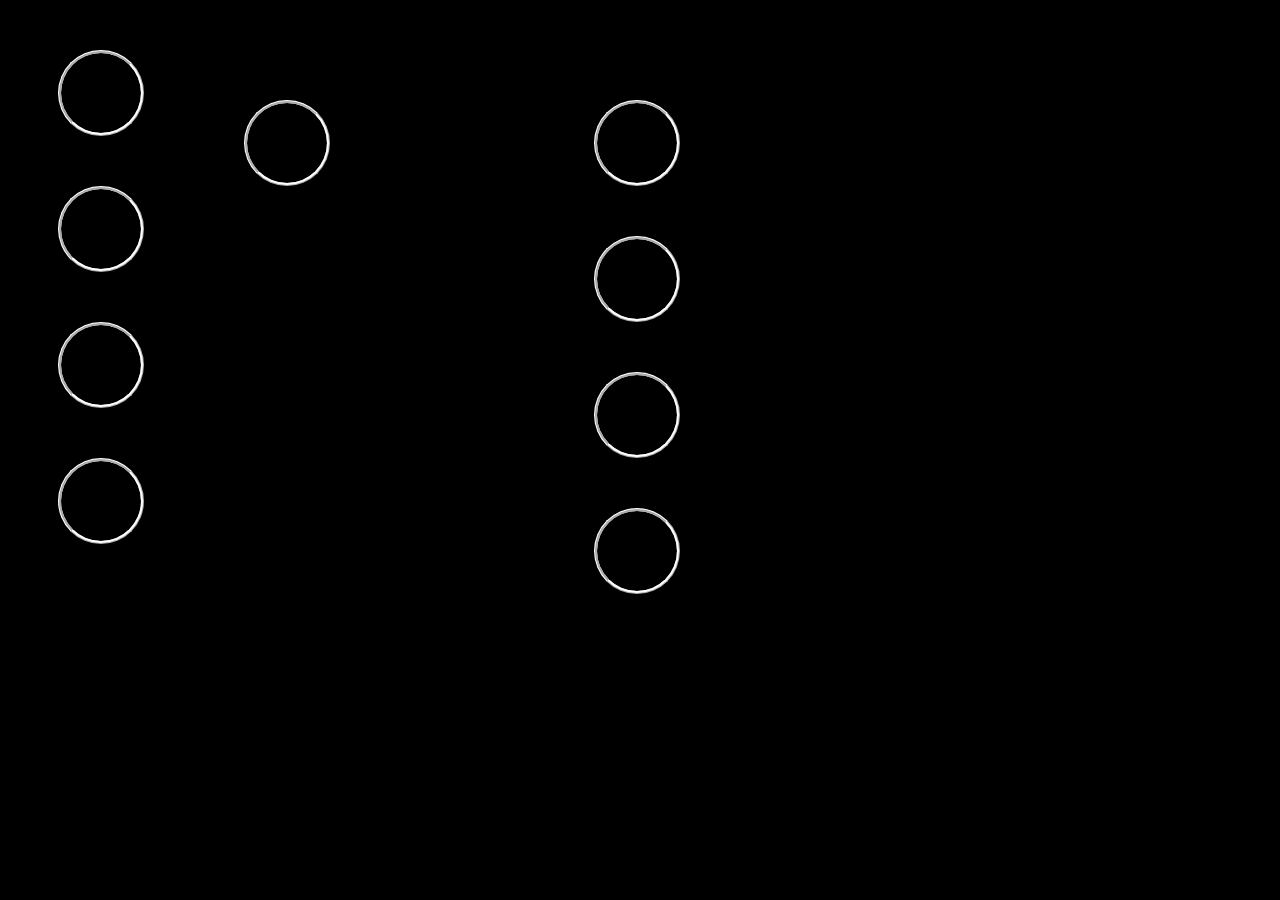
==== Wayfarer Web/Page2.html @ 720e5a4c "WebApp" ====
<!DOCTYPE html>
<html lang="en">

<head>

    <meta charset="utf-8">
    <meta http-equiv="X-UA-Compatible" content="IE=edge">
    <meta name="viewport" content="width=device-width, initial-scale=1">
    <meta name="description" content="">
    <meta name="author" content="">

    <title>Wayfarer</title>

    <!-- Bootstrap Core CSS -->

    <!-- Custom Fonts -->
    <link href="vendor/font-awesome/css/font-awesome.min.css" rel="stylesheet" type="text/css">
    <link href="https://fonts.googleapis.com/css?family=Lora:400,700,400italic,700italic" rel="stylesheet" type="text/css">
    <link href="https://fonts.googleapis.com/css?family=Montserrat:400,700" rel="stylesheet" type="text/css">

    <!-- Theme CSS -->
<link rel="stylesheet" type="text/css" href="css/page2.css" />
</head>

<body bgcolor ="black">
    
<div id = "u1" class="userprof"> </div><div id = "u2" class="userprof"> </div>

<div id = "u3" class="userprof"> </div><div id = "u4" class="userprof"> </div>

<div id = "u5" class="userprof"> </div><div id = "u6" class="userprof"> </div>
<div id = "u7" class="userprof"> </div><div id = "u8" class="userprof"> </div>

<div id = "u9" class="userprof"> </div>



</body>

</html>
---- Wayfarer Web/css/page2.css ----
.userprof{
  color: black;
  border-style: ridge;
  border-color: white;
  border-radius: 50%;
  width: 80px;
  height: 80px; 
  margin: 50px;
}

.userprof:hover{
  opacity: 0.5;
  cursor: pointer;
}

#u1{
    position: absolute;
  right: 900px;
}
#u2{
  position: absolute;
  right: 550px;
}


#u4{
  position: absolute;
  right: 550px;
}


#u6{
  position: absolute;
  right: 550px;

}

#u8{
  position: absolute;
  right: 550px;
}
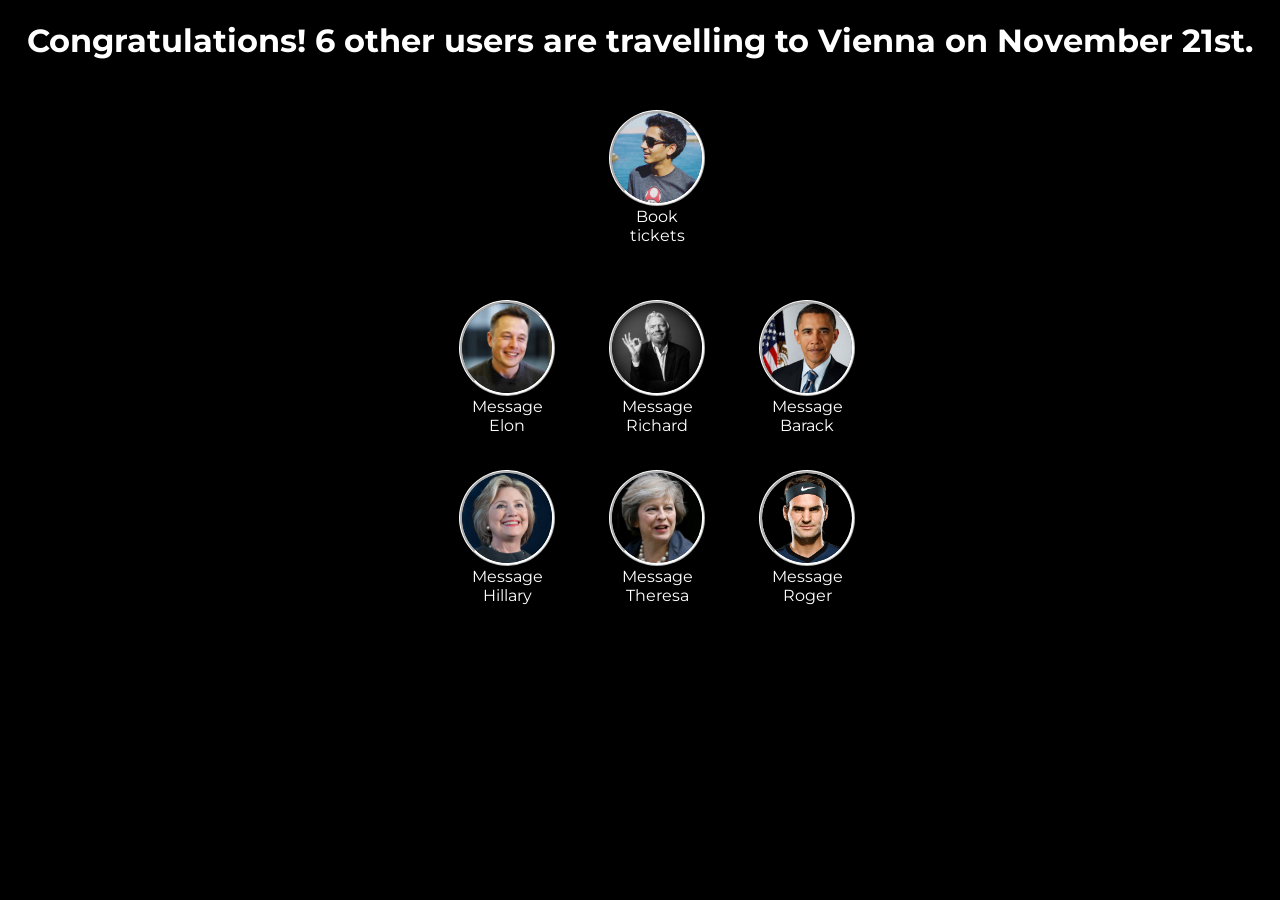
==== commit 9d3393b0: "updates to further pages on web app" ====
--- a/Wayfarer Web/Page2.html
+++ b/Wayfarer Web/Page2.html
@@ -23,15 +23,45 @@
 </head>
 
 <body bgcolor ="black">
+
+<div id = "heading"> <h1>   Congratulations! 6 other users are travelling to Vienna on November 21st. </h1> </div>
     
-<div id = "u1" class="userprof"> </div><div id = "u2" class="userprof"> </div>
+<div id = "u1" class="userprof">
+     <img src ="img/u1.jpg" class = "pic">
+Book tickets
+</div>
 
-<div id = "u3" class="userprof"> </div><div id = "u4" class="userprof"> </div>
 
-<div id = "u5" class="userprof"> </div><div id = "u6" class="userprof"> </div>
-<div id = "u7" class="userprof"> </div><div id = "u8" class="userprof"> </div>
 
-<div id = "u9" class="userprof"> </div>
+<div id = "u2" class="userprof"> 
+<img src ="img/u2.jpg" class = "pic">
+Message Elon
+    </div>
+
+<div id = "u3" class="userprof"> 
+    <img src ="img/u3.jpg" class = "pic">
+Message Richard
+</div>
+
+<div id = "u4" class="userprof"> 
+    <img src ="img/u4.jpg" class = "pic">
+Message Barack
+</div>
+
+<div id = "u5" class="userprof"> 
+    <img src ="img/u5.jpg" class = "pic">
+Message Hillary
+</div>
+
+<div id = "u6" class="userprof"> 
+    <img src ="img/u6.jpg" class = "pic">
+Message Theresa
+</div>
+
+<div id = "u7" class="userprof"> 
+    <img src ="img/u7.png" class = "pic">
+Message Roger
+</div>
 
 
 
--- a/Wayfarer Web/css/page2.css
+++ b/Wayfarer Web/css/page2.css
@@ -1,10 +1,15 @@
+body{
+  background: black;
+
+}
+
 .userprof{
   color: black;
   border-style: ridge;
   border-color: white;
   border-radius: 50%;
-  width: 80px;
-  height: 80px; 
+  width: 90px;
+  height: 90px; 
   margin: 50px;
 }
 
@@ -15,27 +20,58 @@
 
 #u1{
     position: absolute;
-  right: 900px;
+    top: 60px;
+  right: 525px;
 }
 #u2{
   position: absolute;
-  right: 550px;
+  top: 250px;
+  right: 675px;
+}
+
+#u3{
+  position: absolute;
+  top: 250px;
+  right: 525px;
+}
+#u4{
+  position: absolute;
+  top: 250px;
+  right: 375px;
 }
 
 
-#u4{
+#u5{
   position: absolute;
-  right: 550px;
+  top: 420px;
+  right: 675px;
 }
-
 
 #u6{
   position: absolute;
-  right: 550px;
-
+  top: 420px;
+  right: 525px;
+}
+#u7{
+  position: absolute;
+  top: 420px;
+  right: 375px;
 }
 
-#u8{
-  position: absolute;
-  right: 550px;
+#heading{
+  color: white;
+  font-family: montserrat;
+  text-align: center;
+}
+
+.pic{
+max-width:100%;
+max-height:100%;
+  border-radius: 50%;
+}
+
+.userprof{
+  color: white;
+  font-family: montserrat;
+  text-align: center;
 }
